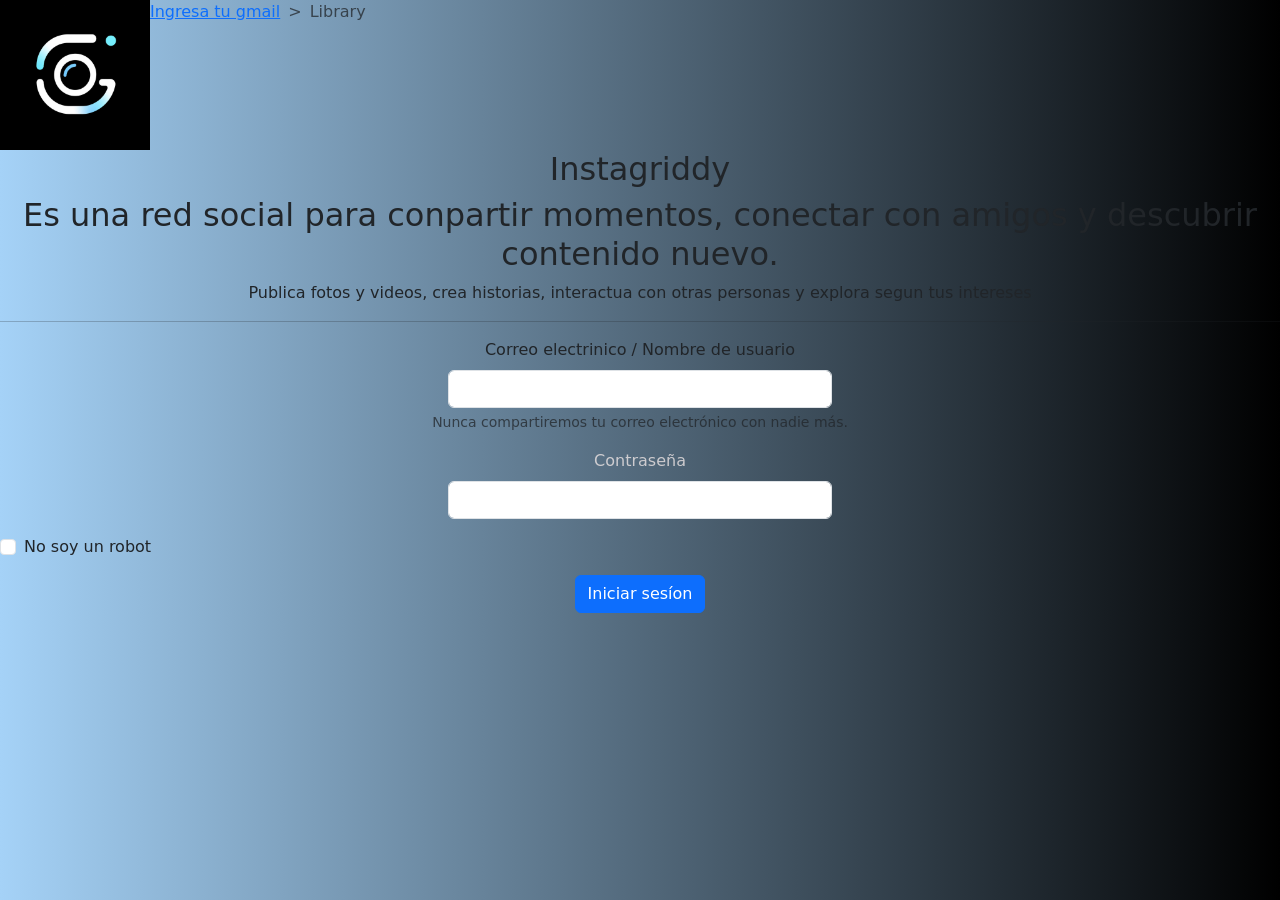
==== index2.html @ e4847c31 "mejoras" ====
<!DOCTYPE html>
<html lang="en">

<head>
    <meta charset="UTF-8">
    <meta name="viewport" content="width=device-width, initial-scale=1.0">
    <title>Document</title>
    <link rel="stylesheet" href="Estilos.css">
    <style>
        body {
            background: linear-gradient(to right, rgb(165, 210, 247), rgb(0, 0, 0));
        }
    </style>
</head>

<body>
    <!DOCTYPE html>
    <html lang="es">

    <head>
        <meta charset="UTF-8">
        <title>Inicio</title>
        <link href="https://cdn.jsdelivr.net/npm/bootstrap@5.3.8/dist/css/bootstrap.min.css" rel="stylesheet"
            integrity="sha384-sRIl4kxILFvY47J16cr9ZwB07vP4J8+LH7qKQnuqkuIAvNWLzeN8tE5YBujZqJLB" crossorigin="anonymous">
        <script src="https://cdn.jsdelivr.net/npm/bootstrap@5.3.8/dist/js/bootstrap.bundle.min.js"
            integrity="sha384-FKyoEForCGlyvwx9Hj09JcYn3nv7wiPVlz7YYwJrWVcXK/BmnVDxM+D2scQbITxI"
            crossorigin="anonymous"></script>

    </head>

    <body>
        <div class="caja_master">
            <div class="hijo1">
                <img src="imagenes/logo.jpg" alt="imagen" width="150px">
            </div>
            <div class="hijo2">
                <nav style="--bs-breadcrumb-divider: '>';" aria-label="breadcrumb">
                    <ol class="breadcrumb">
                        <li class="breadcrumb-item"><a href="#">Ingresa tu gmail</a></li>
                        <li class="breadcrumb-item active" aria-current="page">Library</li>
                    </ol>
                </nav>
            </div>
        </div>
        <center>
            <h2>Instagriddy</h2>


        <h2 class="subtitulo">Es una red social para conpartir momentos, conectar con amigos y descubrir contenido
            nuevo.
            <br>
        </h2>
        <p class="introduccion">Publica fotos y videos, crea historias, interactua con otras personas y explora segun
            tus intereses</p>
 </center>

        <hr>
        <center>
        <form>
            <div class="mb-3">
                <label for="exampleInputEmail1" class="form-label">Correo electrinico / Nombre de usuario</label>
                <input type="email" class="form-control" id="exampleInputEmail1" aria-describedby="emailHelp">
                <div id="emailHelp" class="form-text">Nunca compartiremos tu correo electrónico con nadie más.</div>
            </div>
             </center>
             <center>
            <div class="mb-3">
                <label for="exampleInputPassword1" class="form-label" style="color: #e9e1e1d0;">Contraseña</label>
                <input type="password" class="form-control" id="exampleInputPassword1">
               </center> 
            </div>
            <div class="mb-3 form-check">
                <input type="checkbox" class="form-check-input" id="exampleCheck1">
                <label class="form-check-label" for="exampleCheck1">No soy un robot</label>
            </div>
            <center>
            <button type="submit" class="btn btn-primary">Iniciar sesíon</button>
        </form>
 </center>
    </body>

    </html>
</body>

</html>
---- Estilos.css ----
.caja_master{
display: flex;
}
.hijo2{
    width:300px;
}
#exampleInputPassword1{
    width: 30%;
}
#exampleInputEmail1{
    width: 30%;
}
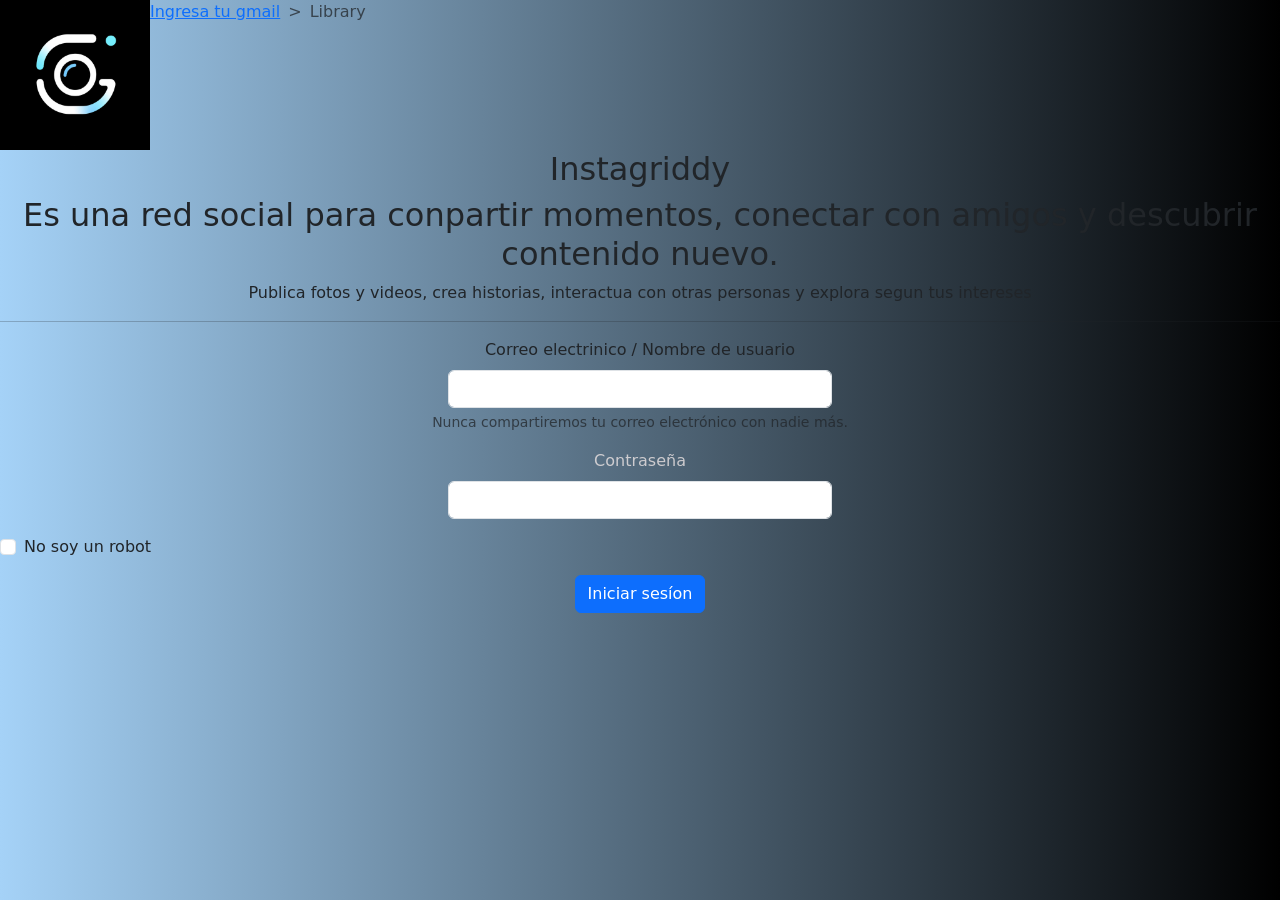
==== commit 5d4ae614: "mejoras" ====
--- a/index2.html
+++ b/index2.html
@@ -11,6 +11,7 @@
             background: linear-gradient(to right, rgb(165, 210, 247), rgb(0, 0, 0));
         }
     </style>
+    <script src="codigos2.js"></script>
 </head>
 
 <body>
@@ -46,37 +47,39 @@
             <h2>Instagriddy</h2>
 
 
-        <h2 class="subtitulo">Es una red social para conpartir momentos, conectar con amigos y descubrir contenido
-            nuevo.
-            <br>
-        </h2>
-        <p class="introduccion">Publica fotos y videos, crea historias, interactua con otras personas y explora segun
-            tus intereses</p>
- </center>
+            <h2 class="subtitulo">Es una red social para conpartir momentos, conectar con amigos y descubrir contenido
+                nuevo.
+                <br>
+            </h2>
+            <p class="introduccion">Publica fotos y videos, crea historias, interactua con otras personas y explora
+                segun
+                tus intereses</p>
+        </center>
 
         <hr>
         <center>
-        <form>
-            <div class="mb-3">
-                <label for="exampleInputEmail1" class="form-label">Correo electrinico / Nombre de usuario</label>
-                <input type="email" class="form-control" id="exampleInputEmail1" aria-describedby="emailHelp">
-                <div id="emailHelp" class="form-text">Nunca compartiremos tu correo electrónico con nadie más.</div>
-            </div>
-             </center>
-             <center>
+            <form>
+                <div class="mb-3">
+                    <label for="exampleInputEmail1" class="form-label">Correo electrinico / Nombre de usuario</label>
+                    <input type="email" class="form-control" id="exampleInputEmail1" aria-describedby="emailHelp">
+                    <div id="emailHelp" class="form-text">Nunca compartiremos tu correo electrónico con nadie más.</div>
+                </div>
+        </center>
+        <center>
             <div class="mb-3">
                 <label for="exampleInputPassword1" class="form-label" style="color: #e9e1e1d0;">Contraseña</label>
                 <input type="password" class="form-control" id="exampleInputPassword1">
-               </center> 
-            </div>
-            <div class="mb-3 form-check">
-                <input type="checkbox" class="form-check-input" id="exampleCheck1">
-                <label class="form-check-label" for="exampleCheck1">No soy un robot</label>
-            </div>
-            <center>
-            <button type="submit" class="btn btn-primary">Iniciar sesíon</button>
+        </center>
+        </div>
+        <div class="mb-3 form-check">
+            <input type="checkbox" class="form-check-input" id="exampleCheck1">
+            <label class="form-check-label" for="exampleCheck1">No soy un robot</label>
+        </div>
+        <center>
+            <button type="submit" class="btn btn-primary" onclick="inicio()">Iniciar sesíon</button>
+        <p id="mensajes"></p>    
         </form>
- </center>
+        </center>
     </body>
 
     </html>
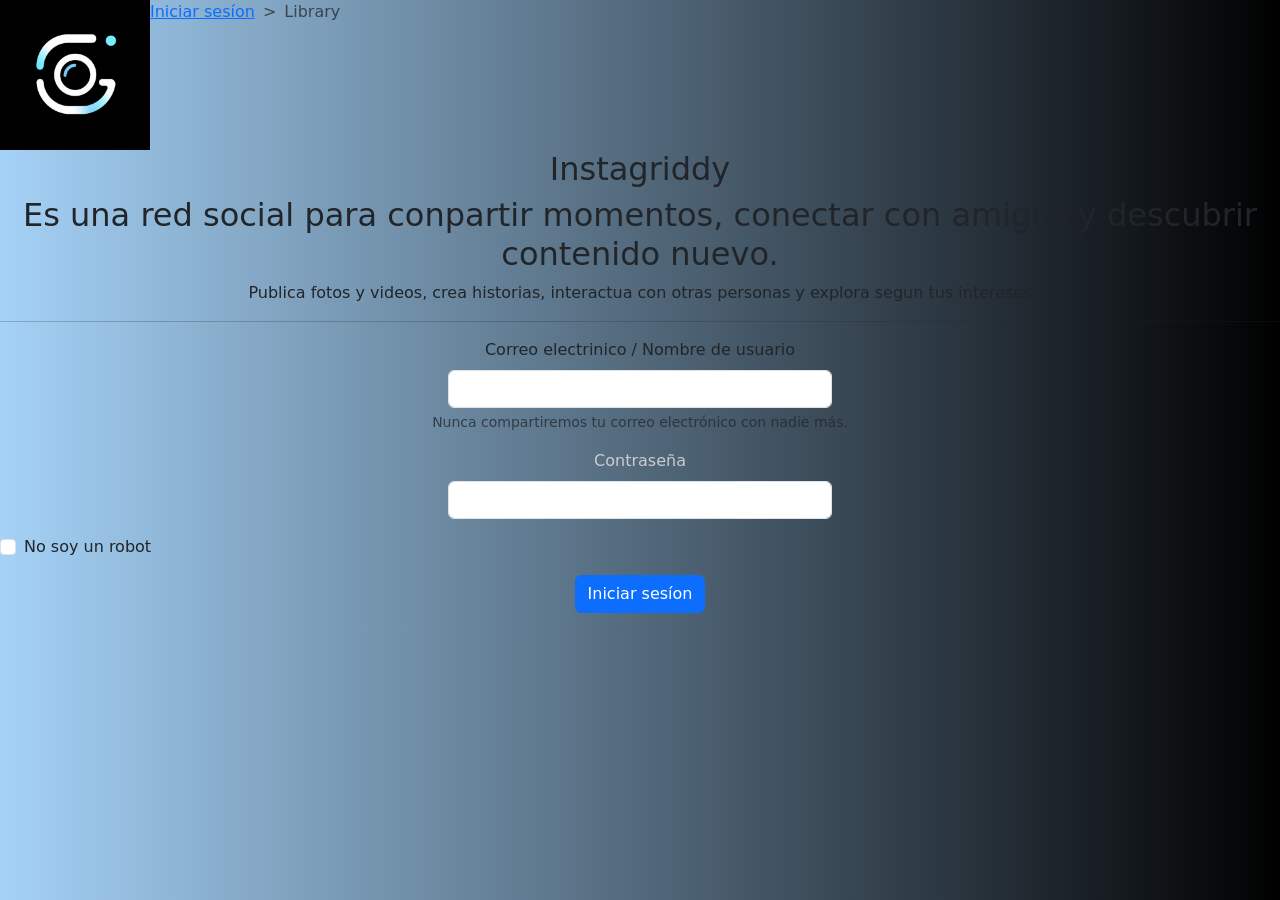
==== commit 78b2f36b: "nuevas mejoras" ====
--- a/index2.html
+++ b/index2.html
@@ -37,7 +37,7 @@
             <div class="hijo2">
                 <nav style="--bs-breadcrumb-divider: '>';" aria-label="breadcrumb">
                     <ol class="breadcrumb">
-                        <li class="breadcrumb-item"><a href="#">Ingresa tu gmail</a></li>
+                        <li class="breadcrumb-item"><a href="Index.html">Iniciar sesíon</a></li>
                         <li class="breadcrumb-item active" aria-current="page">Library</li>
                     </ol>
                 </nav>
